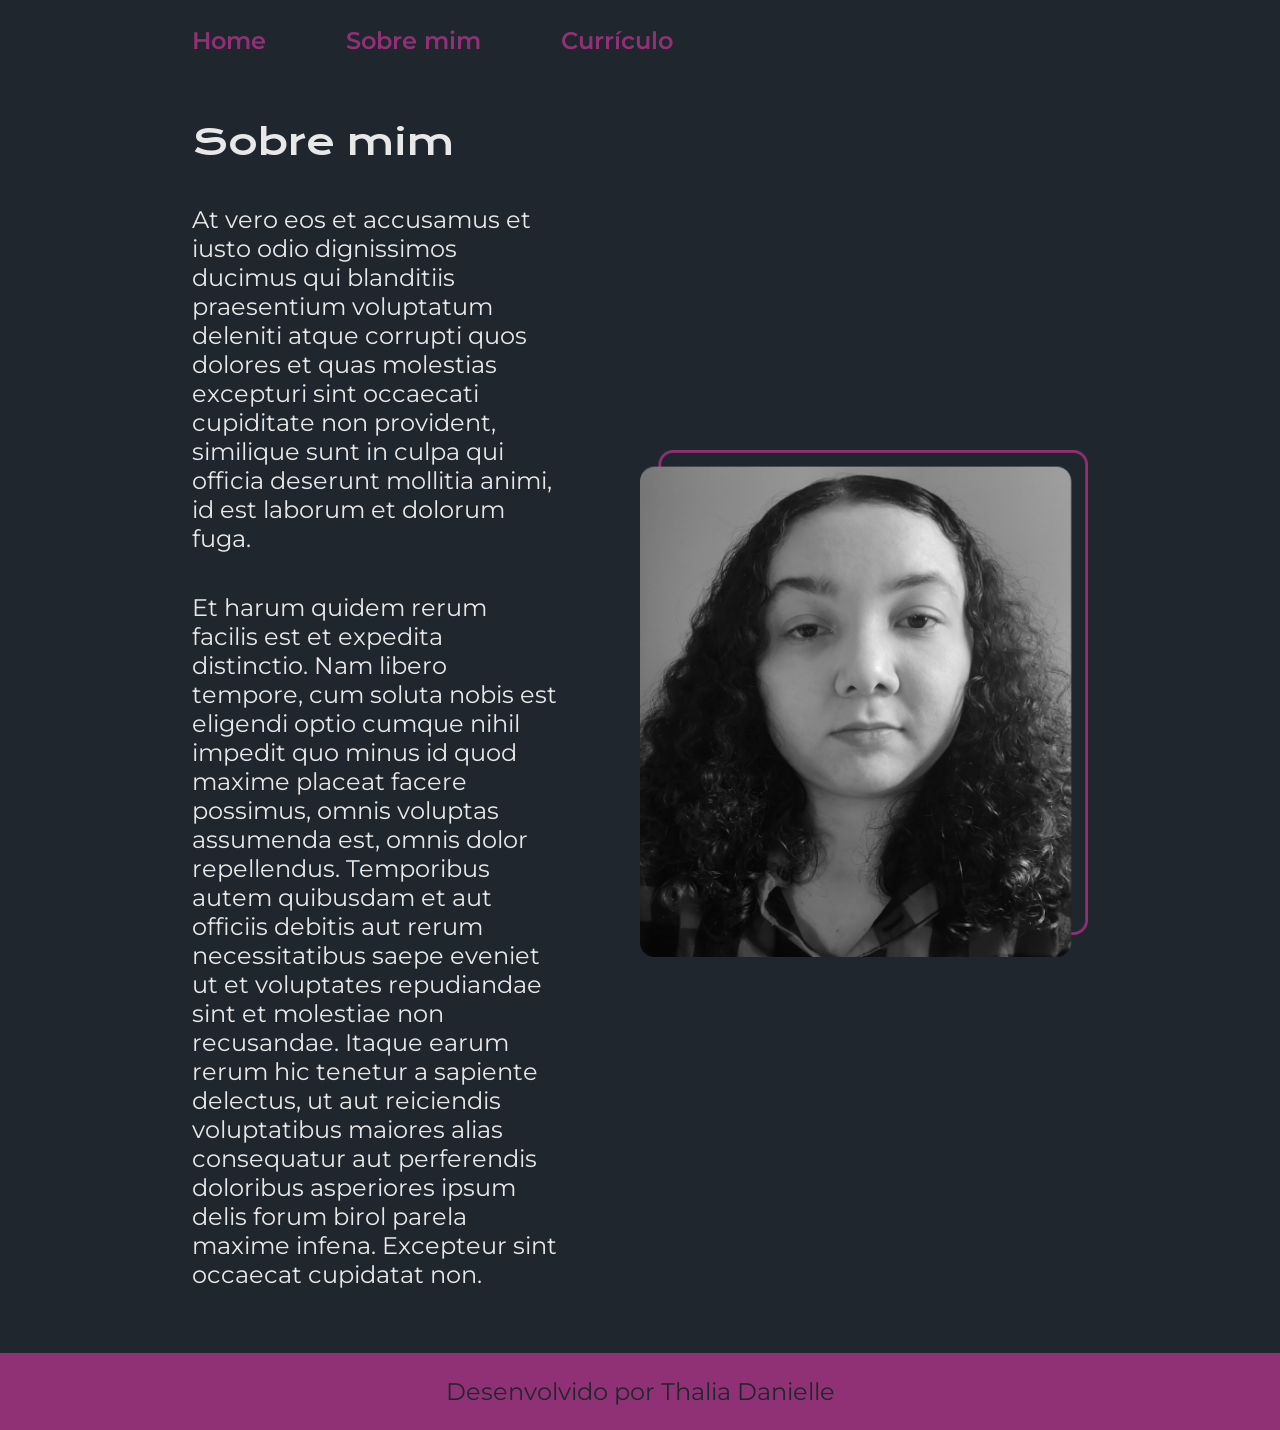
==== about.html @ 913d37cb "commit" ====
<!DOCTYPE html>
<html lang="pt-br">

<head>
    <meta charset="UTF-8">
    <meta http-equiv="X-UA-Compatible" content="IE=edge">
    <meta name="viewport" content="width=device-width, initial-scale=1.0">
    <title>Sobre mim</title>
    <link rel="stylesheet" href="/styles/style.css">
</head>

<body>
    <header class="cabecalho">
        <nav class="cabecalho__menu">
            <a class="cabecalho__menu__link" href="index.html">Home</a>
            <a class="cabecalho__menu__link" href="about.html">Sobre mim</a>
            <a class="cabecalho__menu__link" href="curriculo.html">Currículo</a>
        </nav>
    </header>
    <main class="apresentacao">
        <section class="apresentacao__conteudo">
            <h1 class="apresentacao__conteudo__titulo">Sobre mim</h1>
            <p class="apresentacao__conteudo__texto"> At vero eos et accusamus et iusto odio dignissimos ducimus qui
                blanditiis praesentium voluptatum deleniti atque corrupti quos dolores et quas molestias excepturi sint
                occaecati cupiditate non provident, similique sunt in culpa qui officia deserunt mollitia animi, id est
                laborum et dolorum fuga.</p>
            <p class="apresentacao__conteudo__texto"> Et harum quidem rerum facilis est et expedita distinctio. Nam
                libero tempore, cum soluta nobis est eligendi optio cumque nihil impedit quo minus id quod maxime
                placeat facere possimus, omnis voluptas assumenda est, omnis dolor repellendus. Temporibus autem
                quibusdam et aut officiis debitis aut rerum necessitatibus saepe eveniet ut et voluptates repudiandae
                sint et molestiae non recusandae. Itaque earum rerum hic tenetur a sapiente delectus, ut aut reiciendis
                voluptatibus maiores alias consequatur aut perferendis doloribus asperiores ipsum delis forum birol
                parela maxime infena. Excepteur sint occaecat cupidatat non.
            </p>
            </div>
        </section>
        <img class="apresentacao__imagem" src="assets/Imagem.png" alt="Foto da Thalia Danielle">
    </main>
    <footer class="rodape">
        <p>Desenvolvido por Thalia Danielle</p>
    </footer>

</body>

</html>
---- styles/style.css ----
@import url('https://fonts.googleapis.com/css2?family=Krona+One&family=Montserrat:wght@400;600&display=swap');

:root {
    --cor-primaria: #20262E;
    --cor-secundaria: #E9E8E8;
    --cor-terciaria: #913175;
    --cor-hover: #28303a;

    --fonte-primaria: 'Krona One', sans-serif;
    --fonte-secundaria: 'Montserrat', sans-serif;
}

* {
    margin: 0;
    padding: 0;
}

body {
    box-sizing: border-box;
    background-color: var(--cor-primaria);
    color: var(--cor-secundaria);
}

.cabecalho {
    padding: 2% 0% 0% 15%;
}

.cabecalho__menu {
    display: flex;
    gap: 80px;
}

.cabecalho__menu__link {
    font-family: var(--fonte-secundaria);
    font-size: 1.5rem;
    font-weight: 600;
    color: var(--cor-terciaria);
    text-decoration: none;
}

.apresentacao {
    padding: 5% 15%;
    display: flex;
    align-items: center;
    justify-content: space-between;
    gap: 82px;
}

.apresentacao__conteudo {
    width: 50%;
    display: flex;
    flex-direction: column;
    gap: 40px;
}

.apresentacao__conteudo__titulo {
    font-size: 2.25rem;
    font-weight: 400;
    font-family: var(--fonte-primaria);
}

.titulo-destaque {
    color: var(--cor-terciaria);
}

.apresentacao__conteudo__texto {
    font-size: 1.5rem;
    font-family: var(--fonte-secundaria);
}
.apresentacao__conteudo__texto a{
    text-decoration: none;
    color: var(--cor-terciaria);
}

.apresentacao__links {
    display: flex;
    flex-direction: column;
    justify-content: space-between;
    align-items: center;
    gap: 32px;
}

.apresentacao__links__subtitulo {
    font-family: var(--fonte-primaria);
    font-weight: 400;
    font-size: 1.5rem;
}

.apresentacao__links__navegacao {
    display: flex;
    justify-content: center;
    gap: 16px;
    border: 2px solid var(--cor-terciaria);
    width: 50%;
    text-align: center;
    border-radius: 8px;
    font-size: 1.5rem;
    font-weight: 600;
    padding: 21.5px 0;
    text-decoration: none;
    color: var(--cor-secundaria);
    font-family: var(--fonte-secundaria);
}

.apresentacao__links__navegacao:hover {
    background-color: var(--cor-hover);
    padding: 22px;
}

.apresentacao__imagem{
    width: 50%;
}

.rodape {
    padding: 24px;
    color: var(--cor-primaria);
    background-color: var(--cor-terciaria);
    text-align: center;
    font-family: var(--fonte-secundaria);
    font-size: 1.5rem;
    font-weight: 400;
}

@media (max-width: 1200px){
    .cabecalho{
        padding: 10%;
    }

    .cabecalho__menu {
        gap: 15%;
    }

    .cabecalho__menu{
        justify-content: center;
    }
    
    .apresentacao{
        flex-direction: column-reverse;
        padding: 5%;
    }

    .apresentacao__conteudo{
        width: auto;
    }
}
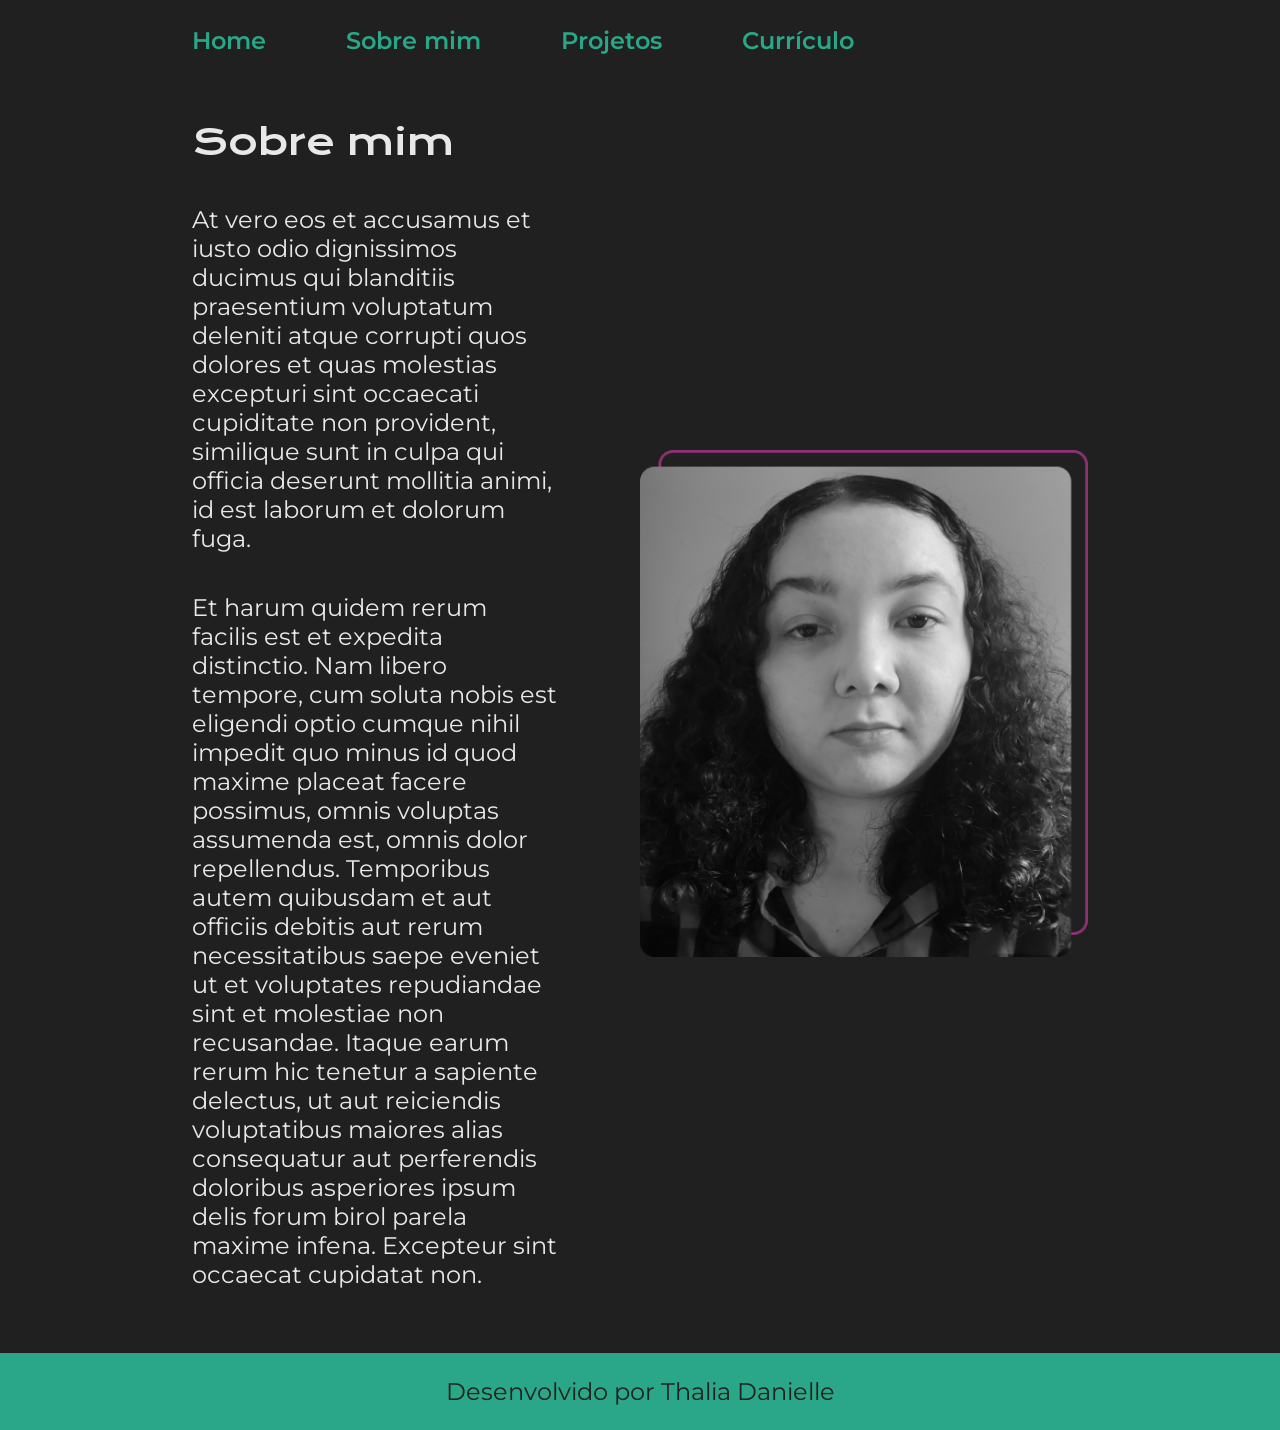
==== commit 54925b14: "modified:   about.html 	renamed:    assets/Imagem.png -> assets/imgs/Imagem.png 	renamed:    assets/" ====
--- a/about.html
+++ b/about.html
@@ -5,8 +5,8 @@
     <meta charset="UTF-8">
     <meta http-equiv="X-UA-Compatible" content="IE=edge">
     <meta name="viewport" content="width=device-width, initial-scale=1.0">
+    <link rel="stylesheet" href="assets/styles/style.css">
     <title>Sobre mim</title>
-    <link rel="stylesheet" href="/styles/style.css">
 </head>
 
 <body>
@@ -14,17 +14,18 @@
         <nav class="cabecalho__menu">
             <a class="cabecalho__menu__link" href="index.html">Home</a>
             <a class="cabecalho__menu__link" href="about.html">Sobre mim</a>
+            <a class="cabecalho__menu__link" href="projetos.html">Projetos</a>
             <a class="cabecalho__menu__link" href="curriculo.html">Currículo</a>
         </nav>
     </header>
     <main class="apresentacao">
         <section class="apresentacao__conteudo">
             <h1 class="apresentacao__conteudo__titulo">Sobre mim</h1>
-            <p class="apresentacao__conteudo__texto"> At vero eos et accusamus et iusto odio dignissimos ducimus qui
+            <p class="apresentacao__conteudo__texto">At vero eos et accusamus et iusto odio dignissimos ducimus qui
                 blanditiis praesentium voluptatum deleniti atque corrupti quos dolores et quas molestias excepturi sint
                 occaecati cupiditate non provident, similique sunt in culpa qui officia deserunt mollitia animi, id est
                 laborum et dolorum fuga.</p>
-            <p class="apresentacao__conteudo__texto"> Et harum quidem rerum facilis est et expedita distinctio. Nam
+            <p class="apresentacao__conteudo__texto">Et harum quidem rerum facilis est et expedita distinctio. Nam
                 libero tempore, cum soluta nobis est eligendi optio cumque nihil impedit quo minus id quod maxime
                 placeat facere possimus, omnis voluptas assumenda est, omnis dolor repellendus. Temporibus autem
                 quibusdam et aut officiis debitis aut rerum necessitatibus saepe eveniet ut et voluptates repudiandae
@@ -34,7 +35,7 @@
             </p>
             </div>
         </section>
-        <img class="apresentacao__imagem" src="assets/Imagem.png" alt="Foto da Thalia Danielle">
+        <img class="apresentacao__imagem" src="assets/imgs/Imagem.png" alt="Foto da Thalia Danielle">
     </main>
     <footer class="rodape">
         <p>Desenvolvido por Thalia Danielle</p>
--- a/assets/styles/style.css
+++ b/assets/styles/style.css
@@ -0,0 +1,151 @@
+@import url('https://fonts.googleapis.com/css2?family=Krona+One&family=Montserrat:wght@400;600&display=swap');
+
+:root {
+    --cor-primaria: #202020;
+    --cor-secundaria: #E9E8E8;
+    --cor-terciaria: #2aa788;
+    --cor-hover: #28303a;
+
+    --fonte-primaria: 'Krona One', sans-serif;
+    --fonte-secundaria: 'Montserrat', sans-serif;
+}
+
+* {
+    margin: 0;
+    padding: 0;
+    box-sizing: border-box;
+}
+
+body {
+    
+    background-color: var(--cor-primaria);
+    color: var(--cor-secundaria);
+}
+
+.cabecalho {
+    padding: 2% 0% 0% 15%;
+}
+
+.cabecalho__menu {
+    display: flex;
+    gap: 80px;
+}
+
+.cabecalho__menu__link {
+    font-family: var(--fonte-secundaria);
+    font-size: 1.5rem;
+    font-weight: 600;
+    color: var(--cor-terciaria);
+    text-decoration: none;
+}
+
+.apresentacao {
+    padding: 5% 15%;
+    display: flex;
+    align-items: center;
+    justify-content: space-between;
+    gap: 82px;
+}
+
+.apresentacao__conteudo {
+    width: 50%;
+    display: flex;
+    flex-direction: column;
+    gap: 40px;
+}
+
+.apresentacao__conteudo__titulo {
+    font-size: 2.25rem;
+    font-weight: 400;
+    font-family: var(--fonte-primaria);
+}
+
+.titulo-destaque {
+    color: var(--cor-terciaria);
+}
+
+.apresentacao__conteudo__texto {
+    font-size: 1.5rem;
+    font-family: var(--fonte-secundaria);
+}
+.apresentacao__conteudo__texto a{
+    text-decoration: none;
+    color: var(--cor-terciaria);
+}
+
+.apresentacao__links {
+    display: flex;
+    flex-direction: column;
+    justify-content: space-between;
+    align-items: center;
+    gap: 32px;
+}
+
+.apresentacao__links__subtitulo {
+    font-family: var(--fonte-primaria);
+    font-weight: 400;
+    font-size: 1.5rem;
+}
+
+.apresentacao__links__navegacao {
+    display: flex;
+    justify-content: center;
+    gap: 16px;
+    border: 2px solid var(--cor-terciaria);
+    width: 50%;
+    text-align: center;
+    border-radius: 8px;
+    font-size: 1.5rem;
+    font-weight: 600;
+    padding: 21.5px 0;
+    text-decoration: none;
+    color: var(--cor-secundaria);
+    font-family: var(--fonte-secundaria);
+}
+
+.apresentacao__links__navegacao:hover {
+    background-color: var(--cor-hover);
+    padding: 22px;
+}
+
+.apresentacao__imagem{
+    width: 50%;
+}
+
+.apresentacao__imagem__curriculo{
+    width: 30%;
+}
+
+
+.rodape {
+    padding: 24px;
+    color: var(--cor-primaria);
+    background-color: var(--cor-terciaria);
+    text-align: center;
+    font-family: var(--fonte-secundaria);
+    font-size: 1.5rem;
+    font-weight: 400;
+}
+
+@media (max-width: 1200px){
+    .cabecalho{
+        padding: 10%;
+    }
+
+    .cabecalho__menu {
+        gap: 15%;
+    }
+
+    .cabecalho__menu{
+        justify-content: center;
+    }
+    
+    .apresentacao{
+        flex-direction: column-reverse;
+        padding: 5%;
+    }
+
+    .apresentacao__conteudo{
+        width: auto;
+    }
+}
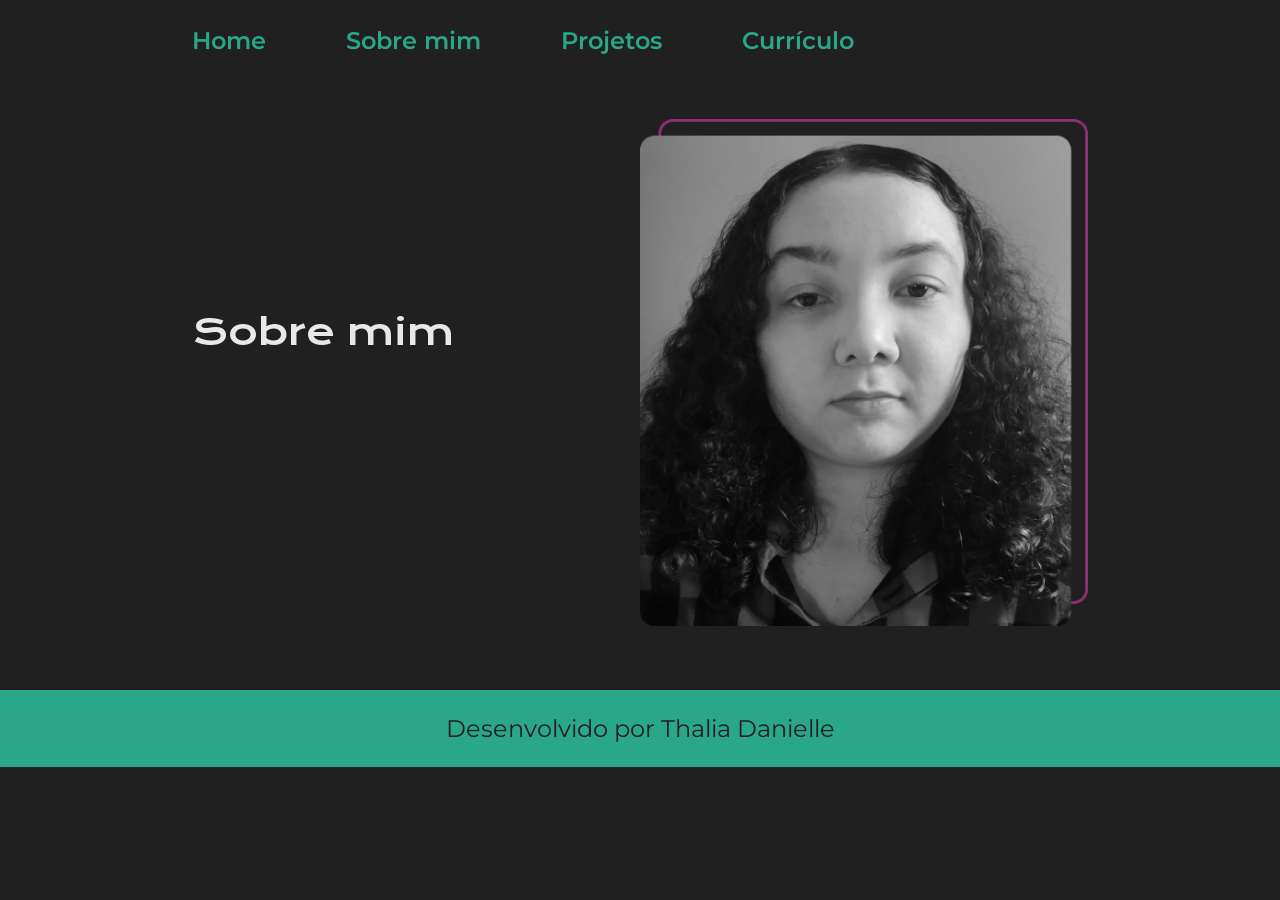
==== commit d1011fd9: "Update about.html" ====
--- a/about.html
+++ b/about.html
@@ -21,18 +21,8 @@
     <main class="apresentacao">
         <section class="apresentacao__conteudo">
             <h1 class="apresentacao__conteudo__titulo">Sobre mim</h1>
-            <p class="apresentacao__conteudo__texto">At vero eos et accusamus et iusto odio dignissimos ducimus qui
-                blanditiis praesentium voluptatum deleniti atque corrupti quos dolores et quas molestias excepturi sint
-                occaecati cupiditate non provident, similique sunt in culpa qui officia deserunt mollitia animi, id est
-                laborum et dolorum fuga.</p>
-            <p class="apresentacao__conteudo__texto">Et harum quidem rerum facilis est et expedita distinctio. Nam
-                libero tempore, cum soluta nobis est eligendi optio cumque nihil impedit quo minus id quod maxime
-                placeat facere possimus, omnis voluptas assumenda est, omnis dolor repellendus. Temporibus autem
-                quibusdam et aut officiis debitis aut rerum necessitatibus saepe eveniet ut et voluptates repudiandae
-                sint et molestiae non recusandae. Itaque earum rerum hic tenetur a sapiente delectus, ut aut reiciendis
-                voluptatibus maiores alias consequatur aut perferendis doloribus asperiores ipsum delis forum birol
-                parela maxime infena. Excepteur sint occaecat cupidatat non.
-            </p>
+            <p class="apresentacao__conteudo__texto"></p>
+            <p class="apresentacao__conteudo__texto"></p>
             </div>
         </section>
         <img class="apresentacao__imagem" src="assets/imgs/Imagem.png" alt="Foto da Thalia Danielle">
@@ -43,4 +33,4 @@
 
 </body>
 
-</html>+</html>
